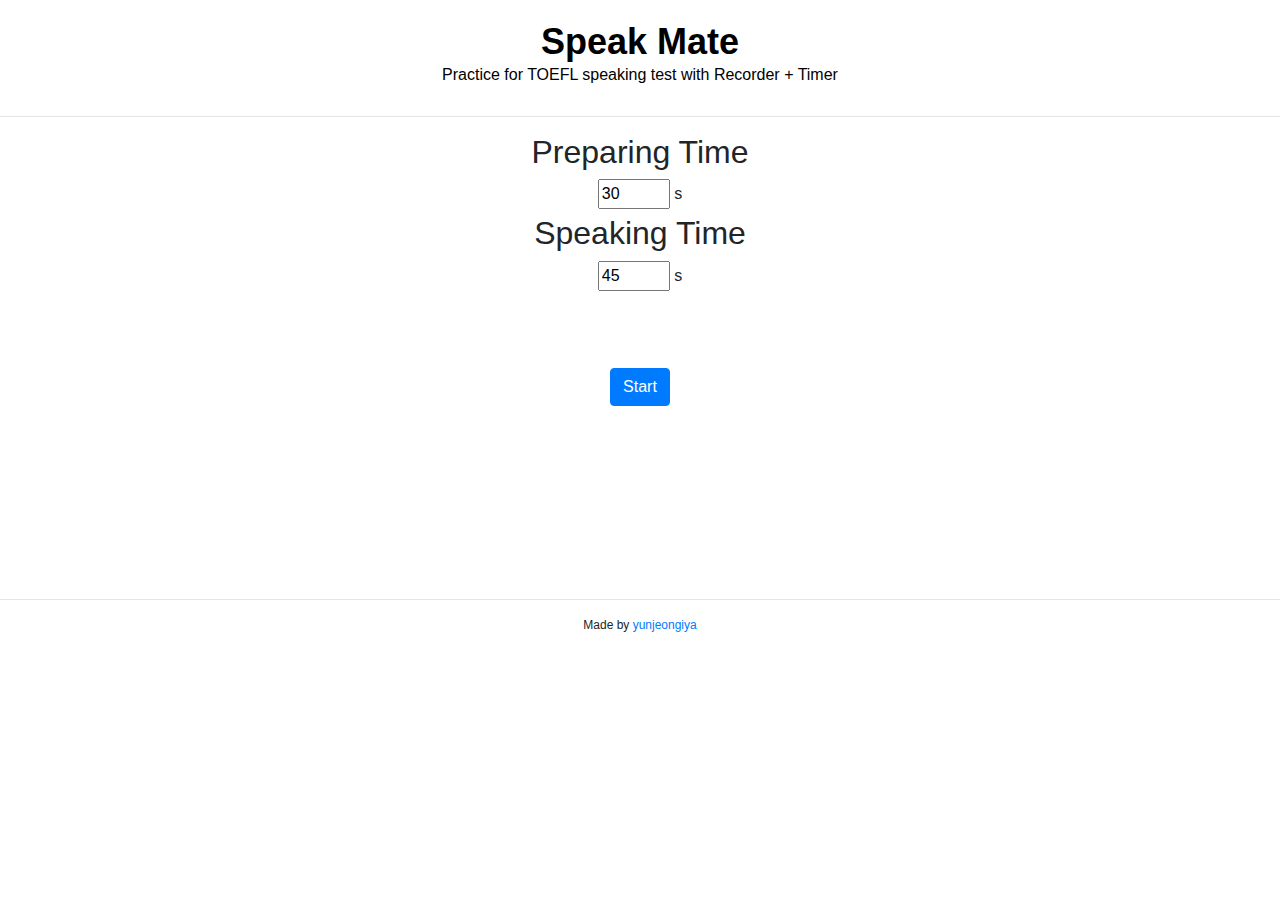
==== index.html @ 944260fe "Add files via upload" ====
<!DOCTYPE html>
<html lang="en">
<head>
    <meta charset="UTF-8">
    <title>Speaking Mate</title>
    <link rel="stylesheet" href="https://stackpath.bootstrapcdn.com/bootstrap/4.5.2/css/bootstrap.min.css">
</head>

<style>
    body{
        text-align: center;
    }

    header{
        height: 100px;
        padding: 20px;
    }

    article{
        height: 450px;
    }

    .recognized-text{
        height: 100px;
        overflow: scroll;
    }

    footer{
        height: 20px;
    }
</style>

<body>
    <header>
        <h1 style="color:black;font-weight:bold;font-size:36px;margin-bottom:0;">Speak Mate</h1>
        <p style="color:black;font-size:16px;">Practice for TOEFL speaking test with Recorder + Timer</p>
    </header>
    <hr>
    <article>
        <div id="content-area">
            <div id="time-area">
                <h2>Preparing Time</h2>
                <input type="number" id="prepare-time-input" min="0" max="100" value="30">
                <div id="prepare-timer" style="display: none"> </div>
                <label for="prepare-time-input">s</label>

                <h2>Speaking Time</h2>
                <input type="number" id="speak-time-input" min="0" max="100" value="45">
                <div id="speak-timer" style="display: none"> </div>
                <label for="speak-time-input">s</label>
            </div>

           <div id="feedback-area" style="display : none">
               <audio id="audio"></audio>
               <div id="recognized-text">
                This is test text...
                recognized text will be shown here.
               </div>
           </div>
        </div>

        <br><br><br>

        <div id="button-area">
            <button id="start" type="button" style="display: inline" class="btn btn-primary">Start</button>
            <button id="quit" type="button" style="display: none" class="btn btn-danger">Stop</button>
            <a id="download" download="speakingMate.mp3" style="display: none" class="btn btn-success">Download</a>
            <button id="retry" type="button" style="display: none" class="btn btn-primary">Retry</button>
        </div>
    </article>
    <hr>
    <footer>
        <p style="font-size:12px;margin-bottom:0;">Made by <a href="https://github.com/yunjeongiya" target="_blank">yunjeongiya</a></p>
    </footer>

    <script>
        const timeArea = document.getElementById('time-area')
        const prepareTimeInput = document.getElementById('prepare-time-input')
        const speakTimeInput = document.getElementById('speak-time-input')
        const prepareTimer = document.getElementById('prepare-timer')
        const speakTimer = document.getElementById('speak-timer')

        const feedbackArea = document.getElementById('feedback-area')
        const audio = document.getElementById('audio')
        const recognizedText = document.getElementById('recognized-text')

        const start = document.getElementById('start')
        const quit = document.getElementById('quit')
        const download = document.getElementById('download')
        const retry = document.getElementById('retry')

        let chunks = []
        let mediaRecorder = null

        if (!navigator.mediaDevices) {
                console.log("getUserMedia() not supported.")
                alert("getUserMedia() is not supported by your browser." +
                    " If you want to record audio, please use Chrome or Firefox.")
            }

        else {
            // TODO 함수로 하고 싶었는데, promise를 return해서 recorder를 return 하는 방법을 찾지 못함 -> promise의 콜백 공부하기
            navigator.mediaDevices.getUserMedia({ audio: true })
                .then( stream => {
                        mediaRecorder = new MediaRecorder(stream)
                        console.log("MediaRecorder is prepared.")
                        mediaRecorder.ondataavailable = e => {
                            chunks.push(e.data)
                        }
                        mediaRecorder.onstop = () => { //recorder stop event handler
                            console.log("MediaRecorder.stop() called.")

                            audio.controls = true

                            const blob = new Blob(chunks, {
                                'type': 'audio/ogg codecs=opus'
                            })
                            chunks = []
                            const url = URL.createObjectURL(blob)
                            audio.src = url
                            download.href = url
                        }
                    }
                )
                .catch(function (err) {
                    console.log('The following gUM error occurred: ' + err)
                })
        }

        start.addEventListener('click', () => {
            const prepareTime = prepareTimeInput.value
            const speakTime = speakTimeInput.value

            prepareTimeInput.style.display = 'none'
            speakTimeInput.style.display = 'none'
            prepareTimer.style.display = 'inline'
            speakTimer.style.display = 'inline'
            prepareTimer.innerText = prepareTime
            speakTimer.innerText = speakTime

            start.style.display = 'none'
            quit.style.display = 'inline'

            practicing(prepareTime, speakTime)
        })

        let prepareIntervalId
        let speakIntervalId

        quit.addEventListener('click', () => {
            clearInterval(prepareIntervalId)
            clearInterval(speakIntervalId)
            practiceFinished()
        })

        function practicing(prepareTime, speakTime) {
            prepareIntervalId = setInterval(() => {
                if(prepareTime == 0) { //TODO ===로 하면 0초로 했을 때 못 잡는 이유 찾기
                    clearInterval(prepareIntervalId)
                    if(mediaRecorder != null) {
                        mediaRecorder.start()
                        console.log(mediaRecorder.state)
                        console.log("recorder started")
                    }
                    else {
                        console.log("recorder is not prepared")
                    }

                    speakIntervalId = setInterval(() => {
                        if(speakTime == 0) {
                            clearInterval(speakIntervalId)
                            practiceFinished()
                        }
                        else {
                            speakTime--
                            speakTimer.innerText = speakTime
                        }
                    }, 1000)

                }
                else {
                    prepareTime--
                    prepareTimer.innerText = prepareTime
                }
            }, 1000)
        }

        function practiceFinished() {
            if (mediaRecorder != null && mediaRecorder.state === 'recording') {
                mediaRecorder.stop()
                console.log(mediaRecorder.state)
                console.log("recorder stopped")
            }

            timeArea.style.display = 'none'
            feedbackArea.style.display = 'inline'

            quit.style.display = 'none'
            download.style.display = 'inline'
            retry.style.display = 'inline'
        }

        retry.addEventListener('click', () => {
            timeArea.style.display = 'inline'
            feedbackArea.style.display = 'none'

            prepareTimeInput.style.display = 'inline'
            speakTimeInput.style.display = 'inline'
            prepareTimer.style.display = 'none'
            speakTimer.style.display = 'none'

            start.style.display = 'inline'
            download.style.display = 'none'
            retry.style.display = 'none'
        })
    </script>
</body>
</html>
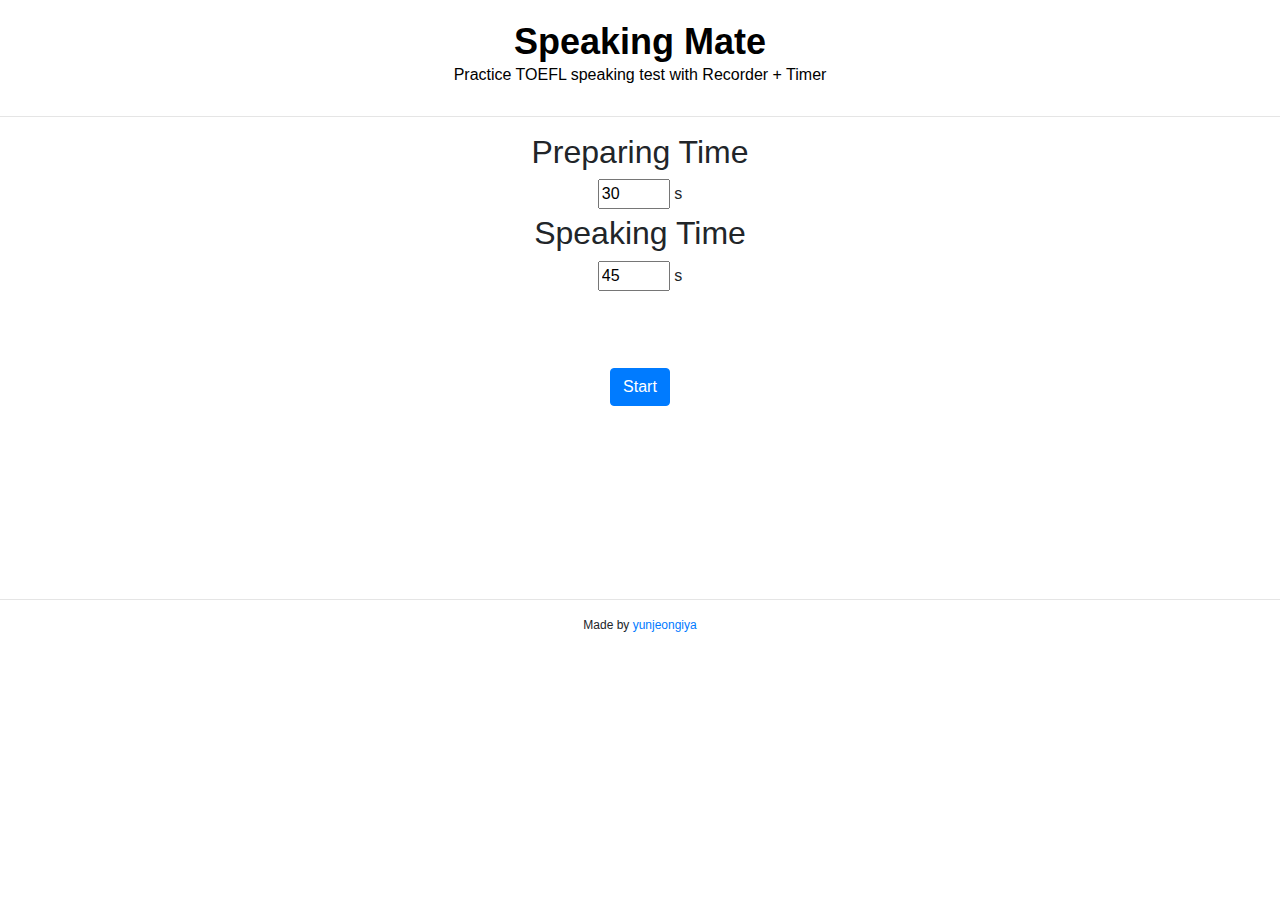
==== commit c13f14a6: "docs header content 수정" ====
--- a/index.html
+++ b/index.html
@@ -32,8 +32,8 @@
 
 <body>
     <header>
-        <h1 style="color:black;font-weight:bold;font-size:36px;margin-bottom:0;">Speak Mate</h1>
-        <p style="color:black;font-size:16px;">Practice for TOEFL speaking test with Recorder + Timer</p>
+        <h1 style="color:black;font-weight:bold;font-size:36px;margin-bottom:0;">Speaking Mate</h1>
+        <p style="color:black;font-size:16px;">Practice TOEFL speaking test with Recorder + Timer</p>
     </header>
     <hr>
     <article>
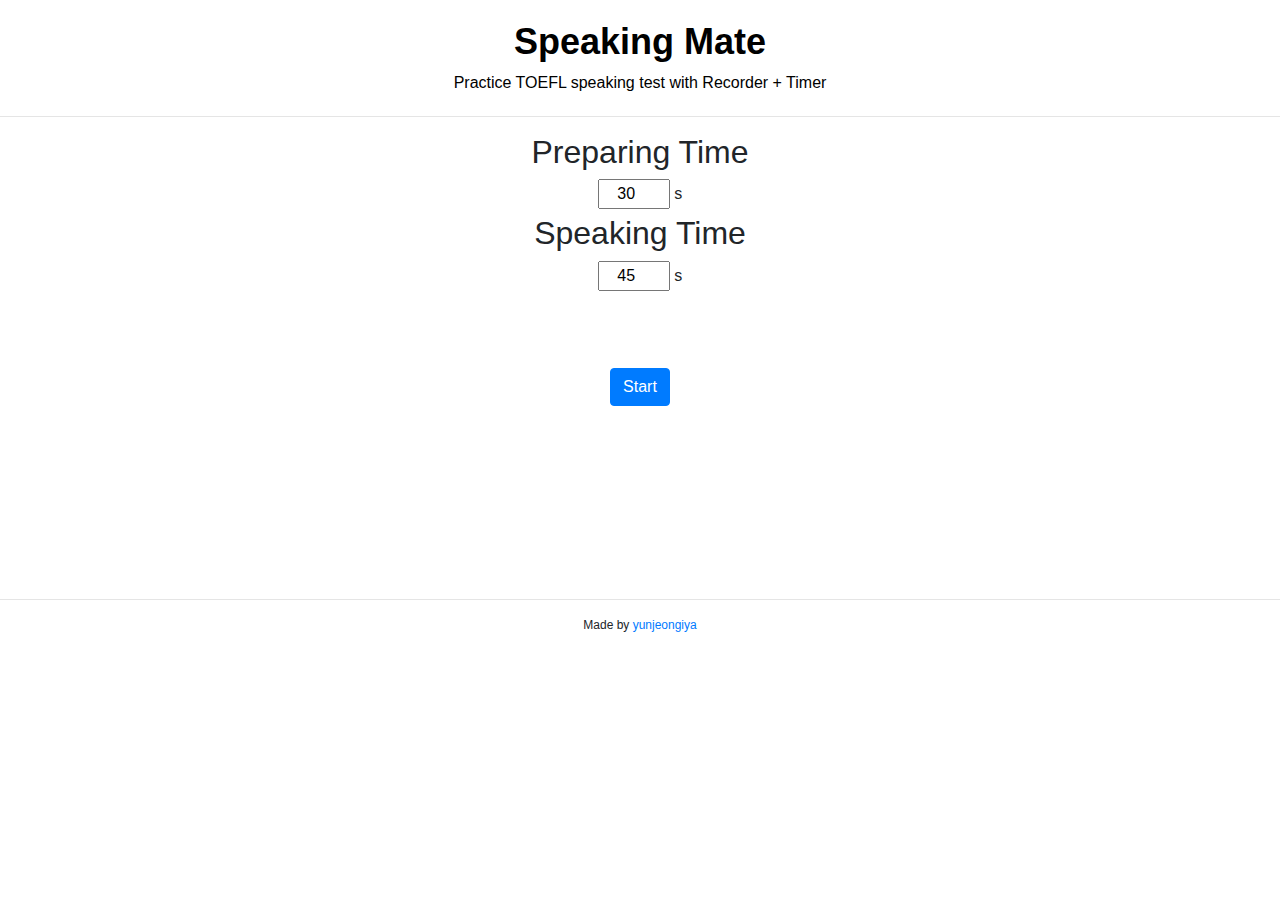
==== commit 957c26ec: "chore: separated .js and .css files from .html" ====
--- a/index.html
+++ b/index.html
@@ -3,37 +3,14 @@
 <head>
     <meta charset="UTF-8">
     <title>Speaking Mate</title>
+    <link rel="stylesheet" type="text/css" href="style.css">
     <link rel="stylesheet" href="https://stackpath.bootstrapcdn.com/bootstrap/4.5.2/css/bootstrap.min.css">
 </head>
 
-<style>
-    body{
-        text-align: center;
-    }
-
-    header{
-        height: 100px;
-        padding: 20px;
-    }
-
-    article{
-        height: 450px;
-    }
-
-    .recognized-text{
-        height: 100px;
-        overflow: scroll;
-    }
-
-    footer{
-        height: 20px;
-    }
-</style>
-
 <body>
     <header>
-        <h1 style="color:black;font-weight:bold;font-size:36px;margin-bottom:0;">Speaking Mate</h1>
-        <p style="color:black;font-size:16px;">Practice TOEFL speaking test with Recorder + Timer</p>
+        <h1>Speaking Mate</h1>
+        <p>Practice TOEFL speaking test with Recorder + Timer</p>
     </header>
     <hr>
     <article>
@@ -70,149 +47,9 @@
     </article>
     <hr>
     <footer>
-        <p style="font-size:12px;margin-bottom:0;">Made by <a href="https://github.com/yunjeongiya" target="_blank">yunjeongiya</a></p>
+        <p> Made by <a href="https://github.com/yunjeongiya" target="_blank">yunjeongiya</a></p>
     </footer>
 
-    <script>
-        const timeArea = document.getElementById('time-area')
-        const prepareTimeInput = document.getElementById('prepare-time-input')
-        const speakTimeInput = document.getElementById('speak-time-input')
-        const prepareTimer = document.getElementById('prepare-timer')
-        const speakTimer = document.getElementById('speak-timer')
-
-        const feedbackArea = document.getElementById('feedback-area')
-        const audio = document.getElementById('audio')
-        const recognizedText = document.getElementById('recognized-text')
-
-        const start = document.getElementById('start')
-        const quit = document.getElementById('quit')
-        const download = document.getElementById('download')
-        const retry = document.getElementById('retry')
-
-        let chunks = []
-        let mediaRecorder = null
-
-        if (!navigator.mediaDevices) {
-                console.log("getUserMedia() not supported.")
-                alert("getUserMedia() is not supported by your browser." +
-                    " If you want to record audio, please use Chrome or Firefox.")
-            }
-
-        else {
-            // TODO 함수로 하고 싶었는데, promise를 return해서 recorder를 return 하는 방법을 찾지 못함 -> promise의 콜백 공부하기
-            navigator.mediaDevices.getUserMedia({ audio: true })
-                .then( stream => {
-                        mediaRecorder = new MediaRecorder(stream)
-                        console.log("MediaRecorder is prepared.")
-                        mediaRecorder.ondataavailable = e => {
-                            chunks.push(e.data)
-                        }
-                        mediaRecorder.onstop = () => { //recorder stop event handler
-                            console.log("MediaRecorder.stop() called.")
-
-                            audio.controls = true
-
-                            const blob = new Blob(chunks, {
-                                'type': 'audio/ogg codecs=opus'
-                            })
-                            chunks = []
-                            const url = URL.createObjectURL(blob)
-                            audio.src = url
-                            download.href = url
-                        }
-                    }
-                )
-                .catch(function (err) {
-                    console.log('The following gUM error occurred: ' + err)
-                })
-        }
-
-        start.addEventListener('click', () => {
-            const prepareTime = prepareTimeInput.value
-            const speakTime = speakTimeInput.value
-
-            prepareTimeInput.style.display = 'none'
-            speakTimeInput.style.display = 'none'
-            prepareTimer.style.display = 'inline'
-            speakTimer.style.display = 'inline'
-            prepareTimer.innerText = prepareTime
-            speakTimer.innerText = speakTime
-
-            start.style.display = 'none'
-            quit.style.display = 'inline'
-
-            practicing(prepareTime, speakTime)
-        })
-
-        let prepareIntervalId
-        let speakIntervalId
-
-        quit.addEventListener('click', () => {
-            clearInterval(prepareIntervalId)
-            clearInterval(speakIntervalId)
-            practiceFinished()
-        })
-
-        function practicing(prepareTime, speakTime) {
-            prepareIntervalId = setInterval(() => {
-                if(prepareTime == 0) { //TODO ===로 하면 0초로 했을 때 못 잡는 이유 찾기
-                    clearInterval(prepareIntervalId)
-                    if(mediaRecorder != null) {
-                        mediaRecorder.start()
-                        console.log(mediaRecorder.state)
-                        console.log("recorder started")
-                    }
-                    else {
-                        console.log("recorder is not prepared")
-                    }
-
-                    speakIntervalId = setInterval(() => {
-                        if(speakTime == 0) {
-                            clearInterval(speakIntervalId)
-                            practiceFinished()
-                        }
-                        else {
-                            speakTime--
-                            speakTimer.innerText = speakTime
-                        }
-                    }, 1000)
-
-                }
-                else {
-                    prepareTime--
-                    prepareTimer.innerText = prepareTime
-                }
-            }, 1000)
-        }
-
-        function practiceFinished() {
-            if (mediaRecorder != null && mediaRecorder.state === 'recording') {
-                mediaRecorder.stop()
-                console.log(mediaRecorder.state)
-                console.log("recorder stopped")
-            }
-
-            timeArea.style.display = 'none'
-            feedbackArea.style.display = 'inline'
-
-            quit.style.display = 'none'
-            download.style.display = 'inline'
-            retry.style.display = 'inline'
-        }
-
-        retry.addEventListener('click', () => {
-            timeArea.style.display = 'inline'
-            feedbackArea.style.display = 'none'
-
-            prepareTimeInput.style.display = 'inline'
-            speakTimeInput.style.display = 'inline'
-            prepareTimer.style.display = 'none'
-            speakTimer.style.display = 'none'
-
-            start.style.display = 'inline'
-            download.style.display = 'none'
-            retry.style.display = 'none'
-        })
-    </script>
+    <script src="./script.js"></script>
 </body>
 </html>
--- a/style.css
+++ b/style.css
@@ -0,0 +1,28 @@
+* {
+    text-align: center;
+}
+header{
+    color:black;
+    margin-bottom:0;
+    height: 100px;
+    padding: 20px;
+}
+header h1{
+    font-weight:bold;
+    font-size:36px;
+}
+header p{
+    font-size:16px;
+}
+article{
+    height: 450px;
+}
+.recognized-text{
+    height: 100px;
+    overflow: scroll;
+}
+footer{
+    font-size:12px;
+    margin-bottom:0;
+    height: 20px;
+}